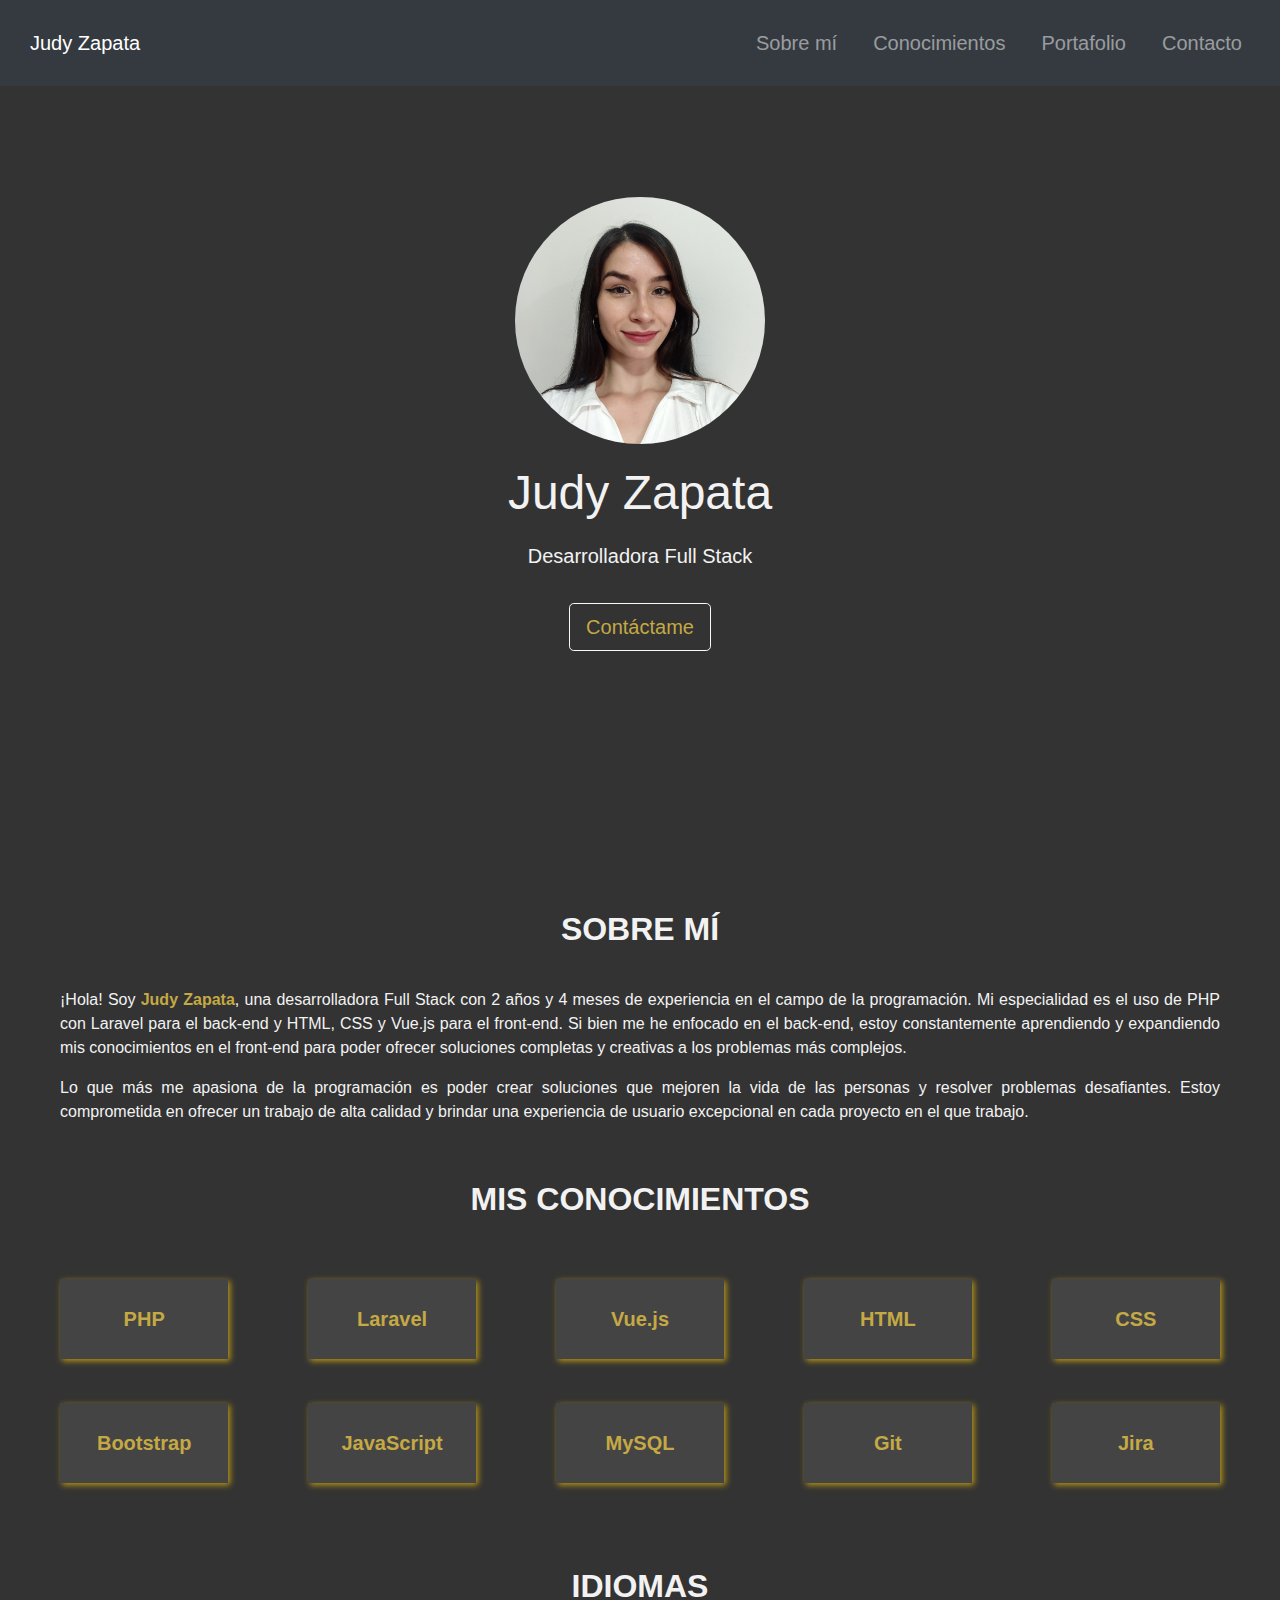
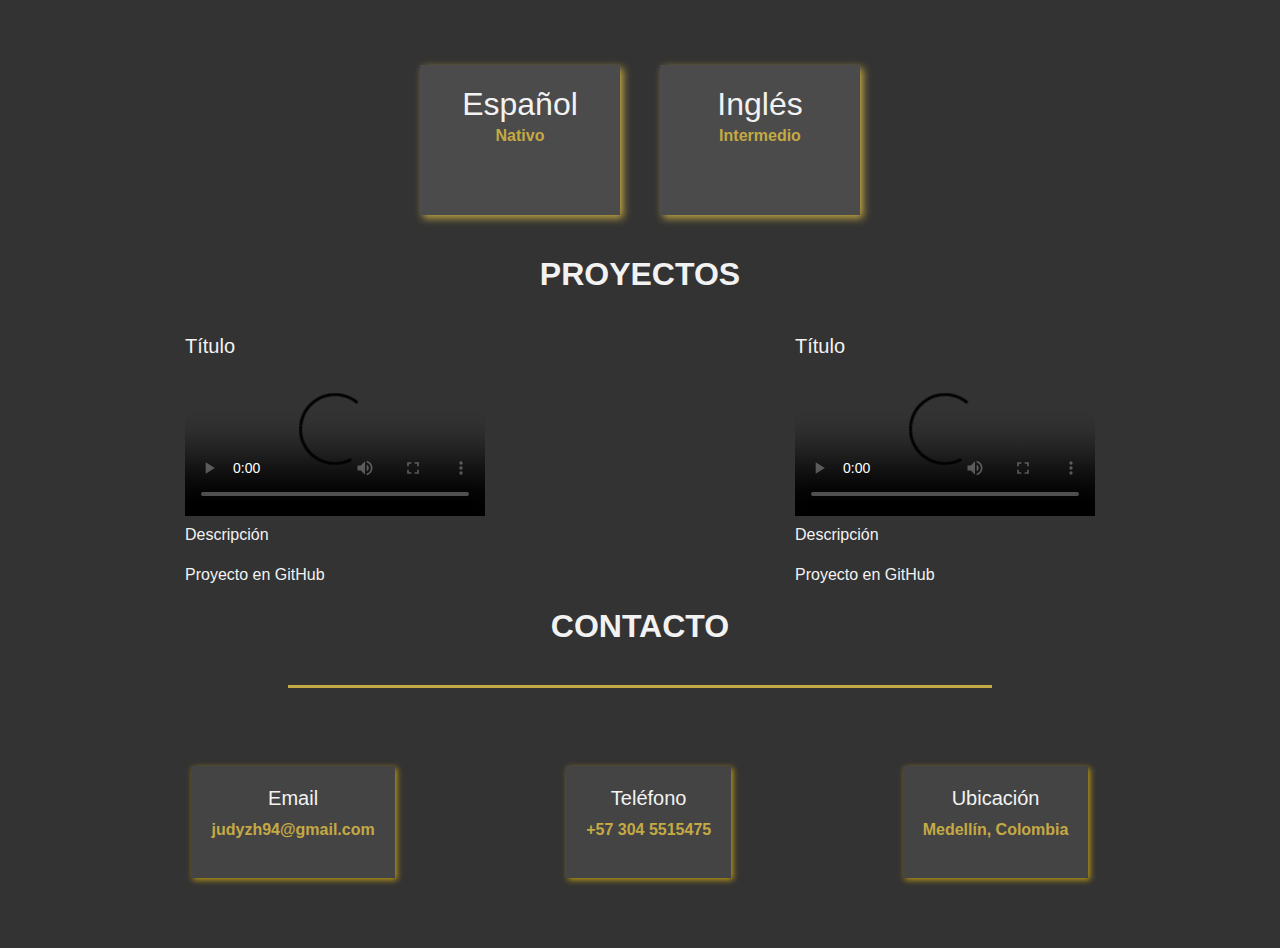
==== index.html @ e0e9c078 "refactor: Renamed file" ====
<!DOCTYPE html>
<html lang="es">
<head>
  <meta charset="UTF-8">
  <meta name="viewport" content="width=device-width, initial-scale=1.0">
  <title>Judy Zapata - Fullstack Developer</title>
    <link rel="stylesheet" href="https://cdnjs.cloudflare.com/ajax/libs/font-awesome/6.2.0/css/all.min.css"
          integrity="sha512-xh6O/CkQoPOWDdYTDqeRdPCVd1SpvCA9XXcUnZS2FmJNp1coAFzvtCN9BmamE+4aHK8yyUHUSCcJHgXloTyT2A=="
          crossorigin="anonymous"
          referrerpolicy="no-referrer" />
    <link rel="stylesheet" href="https://stackpath.bootstrapcdn.com/bootstrap/4.5.0/css/bootstrap.min.css">
    <link rel="stylesheet" href="styles.css">
</head>
<body>
    <!-- Navigation bar -->
    <nav class="navbar navbar-expand-lg navbar-dark bg-dark">
      <a class="navbar-brand" href="#">Judy Zapata</a>
      <button class="navbar-toggler" type="button" data-toggle="collapse" data-target="#navbarNav"
              aria-controls="navbarNav"
              aria-expanded="false"
              aria-label="Toggle navigation"
      >
        <span class="navbar-toggler-icon"></span>
      </button>
      <div class="collapse navbar-collapse" id="navbarNav">
        <ul class="navbar-nav ml-auto">
          <li class="nav-item">
            <a class="nav-link" href="#about">Sobre mí</a>
          </li>
          <li class="nav-item">
            <a class="nav-link" href="#skills">Conocimientos</a>
          </li>
          <li class="nav-item">
            <a class="nav-link" href="#projects">Portafolio</a>
          </li>
          <li class="nav-item">
            <a class="nav-link" href="#contact">Contacto</a>
          </li>
        </ul>
      </div>
    </nav>
    
    <!-- Home Section -->
    <section id="start" class="max-space">
        <br><br>
      <div class="container text-center">
        <img src="images/photo.jpg" alt="Judy Zapata" class="rounded-circle mt-5 space" width="250">
        <h1 class="space">Judy Zapata</h1>
        <p class="lead">Desarrolladora Full Stack</p>
        <a href="#contact" class="btn btn-lg btn-outline-light mt-3 button-color">Contáctame</a>
            <div class="mt-4 space">
              <a href="https://www.linkedin.com/in/judyzapata/" target="_blank">
                  <i class="fab fa-linkedin fa-2x mr-4"></i>
              </a>
              <a href="https://github.com/judyz94" target="_blank">
                  <i class="fab fa-github fa-2x mr-4"></i>
              </a>
              <a href="mailto:judyzh94@gmail.com" target="_blank">
                  <i class="far fa-envelope fa-2x mr-4"></i>
              </a>
              <a href="https://wa.me/573045515475" target="_blank">
                  <i class="fab fa-whatsapp fa-2x"></i>
              </a>
            </div>
       </div>
     </section>

    <main>
      <!-- About Section -->
      <section id="about">
        <div class="container">
          <h2 class="titles">SOBRE MÍ</h2>
          <p class="justify-text">
              ¡Hola! Soy <span class="text-highlight">Judy Zapata</span>, una desarrolladora Full Stack con 2 años y
              4 meses de experiencia en el campo de la programación. Mi especialidad es el uso de PHP con Laravel para
              el back-end y HTML, CSS y Vue.js para el front-end. Si bien me he enfocado en el back-end, estoy
              constantemente aprendiendo y expandiendo mis conocimientos en el front-end para poder ofrecer soluciones
              completas y creativas a los problemas más complejos.
          </p>
          <p class="justify-text">
              Lo que más me apasiona de la programación es poder crear soluciones que mejoren la vida de las personas y
              resolver problemas desafiantes. Estoy comprometida en ofrecer un trabajo de alta calidad y brindar una
              experiencia de usuario excepcional en cada proyecto en el que trabajo.
          </p>
        </div>
      </section>

      <!-- Skills Section -->
      <section id="skills">
        <h2 class="titles">MIS CONOCIMIENTOS</h2>
          <div class="container">
              <div class="row">
                  <div class="col-md-2 col-sm-4 col-6 mb-4">
                      <div class="box">
                          <i class="fab fa-php fa-3x"></i>
                          <h5 class="mt-2 subtitle">PHP</h5>
                      </div>
                  </div>
                  <div class="col-md-2 col-sm-4 col-6 mb-4">
                      <div class="box">
                          <i class="fab fa-laravel fa-3x"></i>
                          <h5 class="mt-2 subtitle">Laravel</h5>
                      </div>
                  </div>
                  <div class="col-md-2 col-sm-4 col-6 mb-4">
                      <div class="box">
                          <i class="fab fa-vuejs fa-3x"></i>
                          <h5 class="mt-2 subtitle">Vue.js</h5>
                      </div>
                  </div>
                  <div class="col-md-2 col-sm-4 col-6 mb-4">
                      <div class="box">
                          <i class="fab fa-html5 fa-3x"></i>
                          <h5 class="mt-2 subtitle">HTML</h5>
                      </div>
                  </div>
                  <div class="col-md-2 col-sm-4 col-6 mb-4">
                      <div class="box">
                          <i class="fab fa-css3-alt fa-3x"></i>
                          <h5 class="mt-2 subtitle">CSS</h5>
                      </div>
                  </div>
              </div>
              <div class="row">
                  <div class="col-md-2 col-sm-4 col-6 mb-4">
                      <div class="box">
                          <i class="fab fa-bootstrap fa-3x"></i>
                          <h5 class="mt-2 subtitle">Bootstrap</h5>
                      </div>
                  </div>
                  <div class="col-md-2 col-sm-4 col-6 mb-4">
                      <div class="box">
                          <i class="fab fa-js fa-3x"></i>
                          <h5 class="mt-2 subtitle">JavaScript</h5>
                      </div>
                  </div>
                  <div class="col-md-2 col-sm-4 col-6 mb-4">
                      <div class="box">
                          <i class="fas fa-database fa-3x"></i>
                          <h5 class="mt-2 subtitle">MySQL</h5>
                      </div>
                  </div>
                  <div class="col-md-2 col-sm-4 col-6 mb-4">
                      <div class="box">
                          <i class="fab fa-git fa-3x"></i>
                          <h5 class="mt-2 subtitle">Git</h5>
                      </div>
                  </div>
                  <div class="col-md-2 col-sm-4 col-6 mb-4">
                      <div class="box">
                          <i class="fab fa-jira fa-3x"></i>
                          <h5 class="mt-2 subtitle">Jira</h5>
                      </div>
                  </div>
              </div>
          </div>
      </section>

      <!-- Languages Section -->
      <section id="languages">
        <h2 class="titles">IDIOMAS</h2>
          <div class="languages-container">
              <div class="language-box">
                  <i class="fas fa-language"></i>
                  <h2>Español</h2>
                  <p class="subtitle">Nativo</p>
              </div>
              <div class="language-box">
                  <i class="fas fa-language"></i>
                  <h2>Inglés</h2>
                  <p class="subtitle">Intermedio</p>
              </div>
          </div>
      </section>
    </div>

      <!-- Projects Section --> 
      <section id="projects">
        <h2 class="titles">PROYECTOS</h2>
          <div class="projects">
              <div class="project">
                  <h5>Título</h5>
                  <video src="/videos/project-one.mp4" controls></video>
                  <div class="project-description">
                      <p>Descripción</p>
                      <a href="https://github.com"><i class="fa-brands fa-github"></i> Proyecto en GitHub</a>
                  </div>
              </div>
              <div class="project">
                  <h5>Título</h5>
                  <video src="/videos/project-two.mp4" controls></video>
                  <div class="project-description">
                      <p>Descripción</p>
                      <a href="https://github.com"><i class="fa-brands fa-github"></i> Proyecto en GitHub</a>
                  </div>
              </div>
          </div>
      </section>

        <!-- Contact Section -->
      <section id="contact">
        <h2 class="titles">CONTACTO</h2>
          <div class="separator">
              <div class="line"></div>
          </div>

          <div class="contact-buttons">
              <a href="https://www.linkedin.com/in/judyzapata/" target="_blank" title="LinkedIn">
                  <i class="fab fa-linkedin fa-2x mr-4"></i>
              </a>
              <a href="https://github.com/judyz94" target="_blank" title="GitHub">
                  <i class="fab fa-github fa-2x mr-4"></i>
              </a>
              <a href="mailto:judyzh94@gmail.com" target="_blank" title="Email">
                  <i class="far fa-envelope fa-2x mr-4"></i>
              </a>
              <a href="https://wa.me/573045515475" target="_blank" title="WhatsApp">
                  <i class="fab fa-whatsapp fa-2x"></i>
              </a>
          </div>

          <br>

          <div class="contact-container">
              <div class="box">
                  <i class="fa fa-envelope"></i>
                  <h5>Email</h5>
                  <p class="subtitle">judyzh94@gmail.com</p>
              </div>
              <div class="box">
                  <i class="fa fa-phone"></i>
                  <h5>Teléfono</h5>
                  <p class="subtitle">+57 304 5515475</p>
              </div>
              <div class="box">
                  <i class="fa fa-map-marker-alt"></i>
                  <h5>Ubicación</h5>
                  <p class="subtitle">Medellín, Colombia</p>
              </div>
          </div>
      </section>
    </main>
</body>
</html>
---- styles.css ----
/* Definición de colores */
:root {
    --dark-gray: #333333;
    --light-gray: #f2f2f2;
    --brown: #C4A944;
}

/* Estilos globales */
body {
    background-color: var(--dark-gray);
    color: var(--light-gray);
    font-family: 'Roboto', sans-serif;
    margin: 0;
}

h1, h2, h3, h4, h5, h6 {
    color: var(--light-gray);
    margin-top: 0;
}

a {
    color: var(--light-gray);
    text-decoration: none;
}

a:hover {
    color: var(--brown);
}

.container {
    max-width: 1200px;
    margin: 0 auto;
    padding: 20px;
}

.text-highlight {
    color: #C4A944;
    font-weight: bold;
}

.space {
    margin-bottom: 20px;
}

.max-space {
     margin-bottom: 40px;
}

.button-color {
    background-color: var(--dark-gray);
    color: #C4A944;
}

.titles {
    font-size: 32px;
    font-weight: bold;
    text-align: center;
    padding: 20px 0;
    margin-bottom: 20px;
}

.lists {
    text-align: center;
    padding: 20px 0;
}

/* Styles for about */
#about {
    margin-top: 50px;
}

.justify-text {
    text-align: justify;
}

/* Styles for skills */
.container-skills {
    display: flex;
    justify-content: space-between;
}

.box {
    background-color: #444444;
    color: #fff;
    padding: 20px;
    text-align: center;
    box-shadow: 2px 2px 6px #BB9814;
    margin-bottom: 20px;
}

.box i {
    font-size: 40px;
    margin-bottom: 10px;
}

.row {
    display: flex;
    flex-wrap: wrap;
    justify-content: space-between;
}

.col-md-2 {
    flex-basis: 20%;
}

/* Styles for languages */
.languages-container {
    display: flex;
    flex-wrap: wrap;
    justify-content: center;
    margin: 0 20px;
}

.language-box {
    width: 200px;
    height: 150px;
    background-color: #4b4b4b;
    margin: 20px;
    padding: 20px;
    text-align: center;
    box-shadow: 3px 3px 8px #C4A944;
    color: #fff;
}

.language-box i {
    font-size: 50px;
    margin-bottom: 10px;
}

.language-box h2 {
    margin: 0;
}

.language-box p {
    font-weight: bold;
}

.subtitle {
    color: #C4A944;
    font-weight: bold;
}

.card {
    background-color: var(--dark-gray);
    border-radius: 10px;
    box-shadow: 0px 2px 10px rgba(0, 0, 0, 0.5);
    margin: 0px 50px 50px 50px;
    color: #ffffff;
}

/* Styles for projects */
.projects {
    display: flex;
    justify-content: space-around;
    margin: 0px 30px;
}

/* Styles for separator */
.separator {
    display: flex;
    justify-content: center;
    align-items: center;
    margin-bottom: 30px;
}


/* Styles for contact information */
.contact-container {
    display: flex;
    justify-content: space-evenly;
    margin: 0px 20px 50px 20px;
}

.contact-buttons {
    display: flex;
    justify-content: center;
}

.line {
    width: 55%;
    height: 3px;
    background-color: #C4A944;
}

/* Estilos de la barra de navegación */
.navbar {
    display: flex;
    justify-content: space-between;
    align-items: center;
    padding: 20px;
    background-color: var(--dark-gray);
    position: fixed;
    width: 100%;
    z-index: 1;
}

.navbar a {
    font-size: 20px;
    margin: 0 10px;
}

.navbar a:hover {
    color: var(--brown);
}

/* Estilos de la sección Start */
#start {
    height: calc(100vh - 80px);
    display: flex;
    flex-direction: column;
    justify-content: center;
    align-items: center;
}

#start h1 {
    font-size: 48px;
    margin-bottom: 20px;
    text-align: center;
}

#start h2 {
    font-size: 36px;
    margin-bottom: 20px;
    text-align: center;
}

#start button {
    background-color: var(--brown);
    color: var(--light-gray);
    padding: 10px 20px;
    font-size: 18px;
    border: none;
    border-radius: 5px;
    cursor: pointer;
    margin-top: 20px;
}

#start button:hover {
    background-color: var(--light-gray);
    color: var(--dark-gray);
}
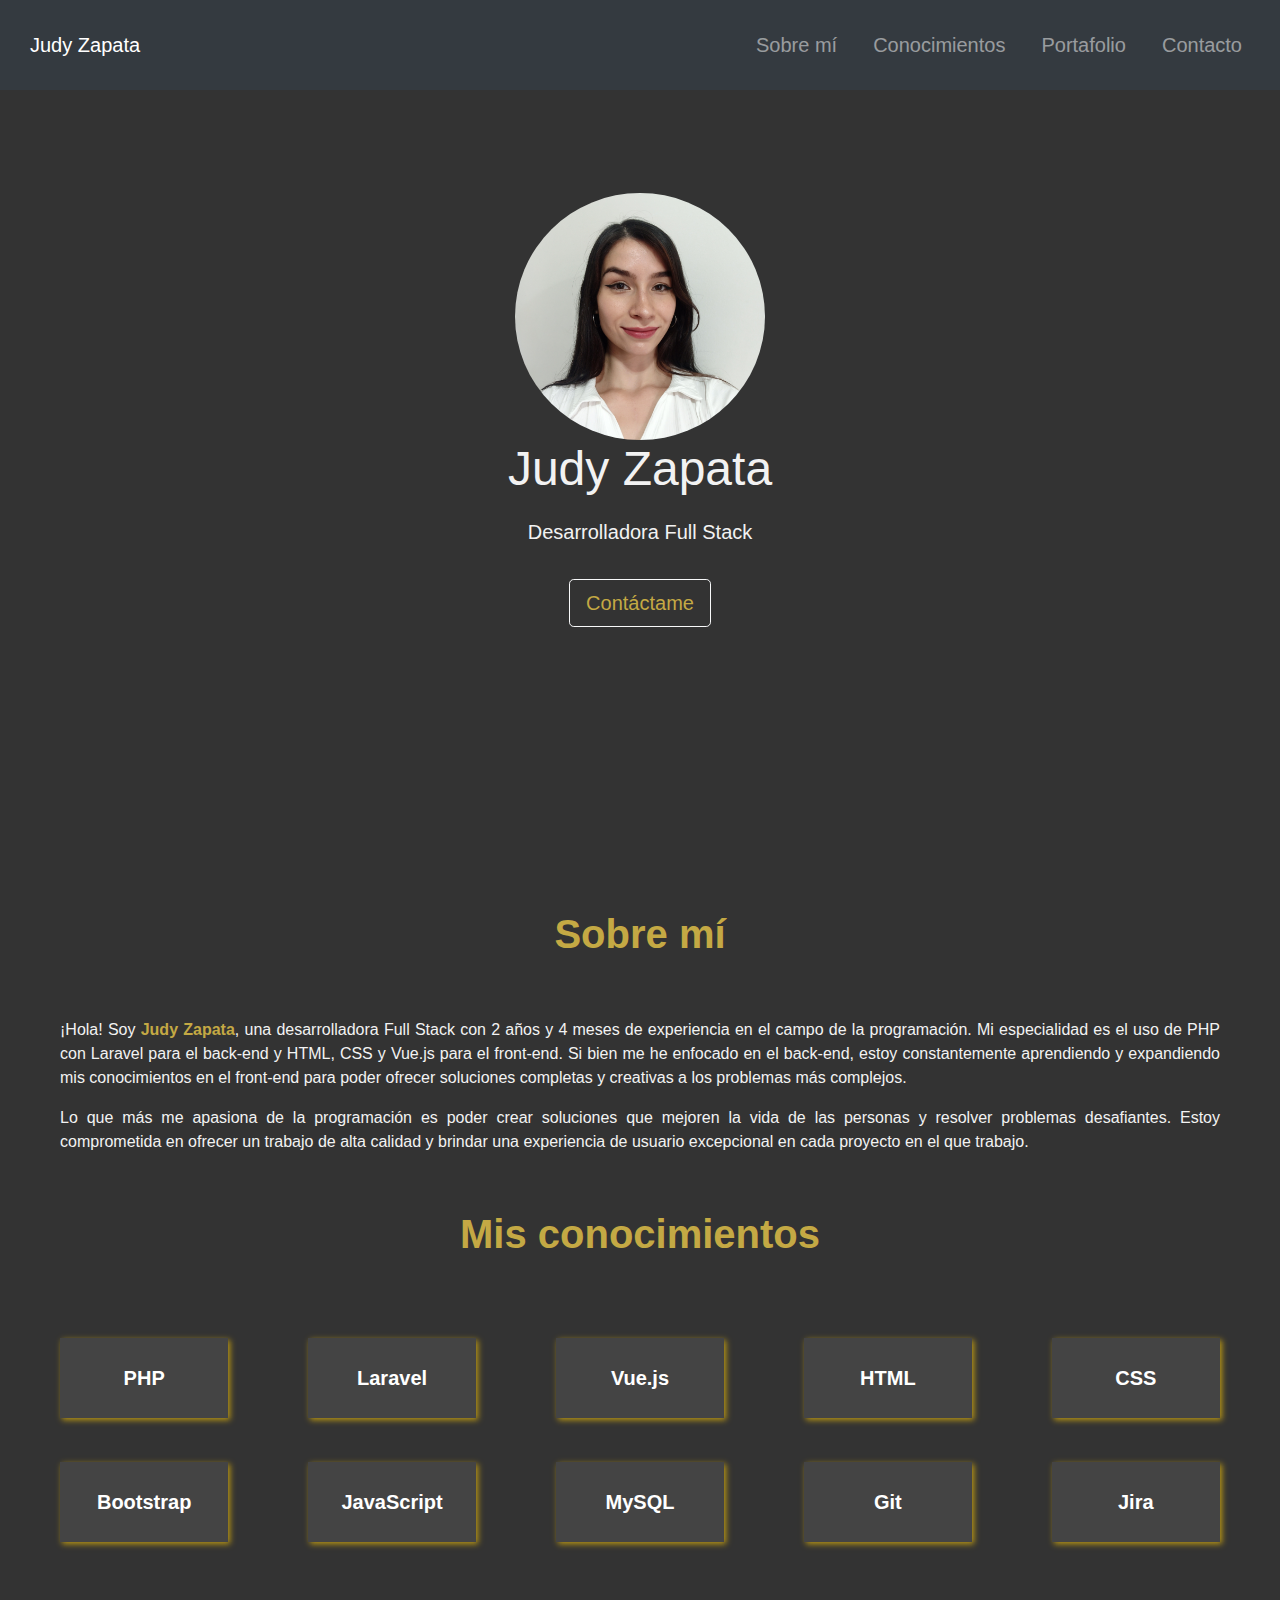
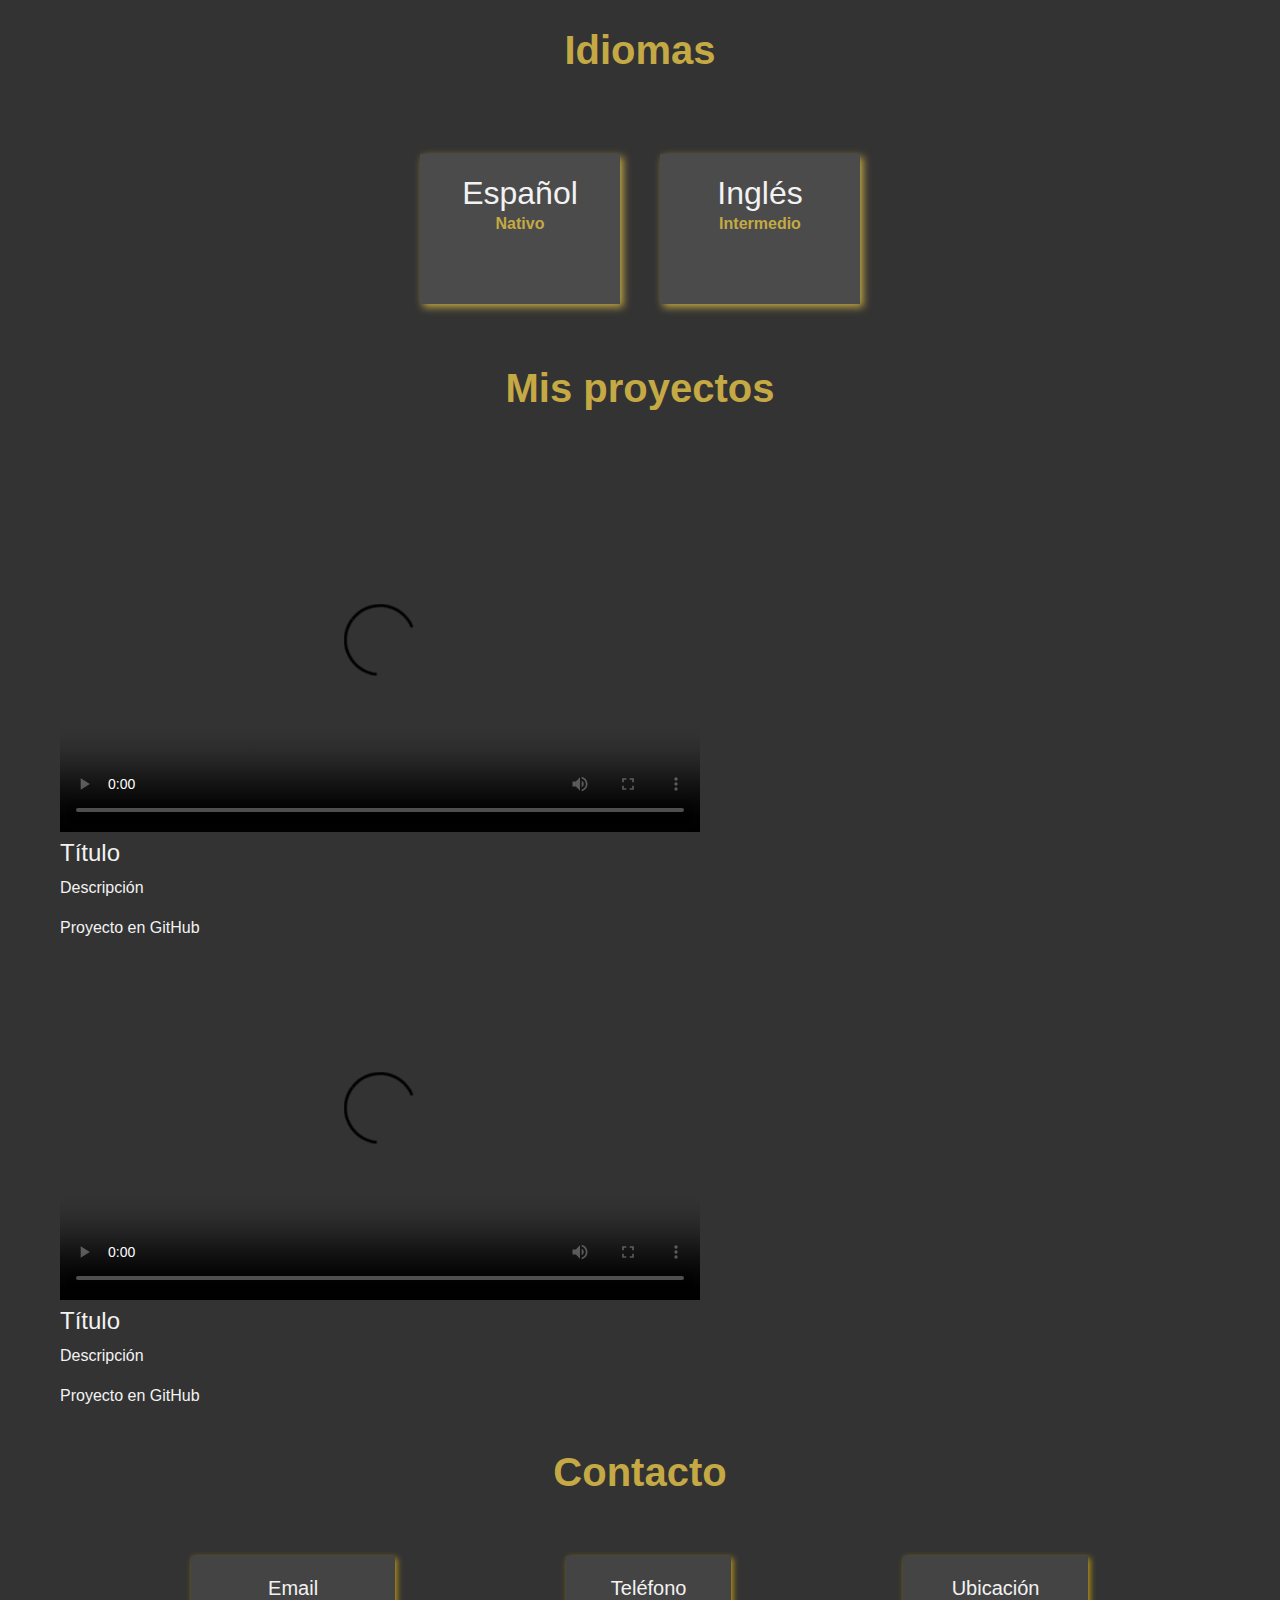
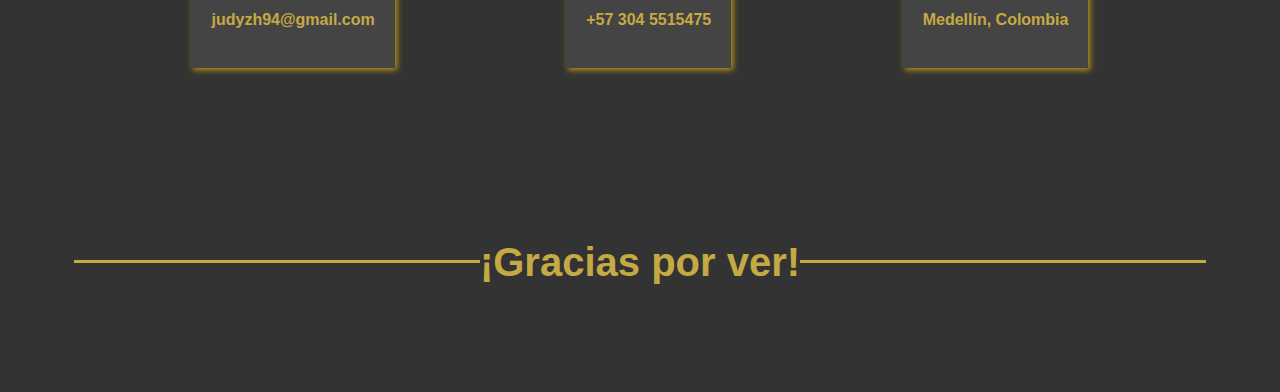
==== commit 23bd59a7: "style: Improvements in styles and presentation" ====
--- a/index.html
+++ b/index.html
@@ -18,8 +18,7 @@
       <button class="navbar-toggler" type="button" data-toggle="collapse" data-target="#navbarNav"
               aria-controls="navbarNav"
               aria-expanded="false"
-              aria-label="Toggle navigation"
-      >
+              aria-label="Toggle navigation">
         <span class="navbar-toggler-icon"></span>
       </button>
       <div class="collapse navbar-collapse" id="navbarNav">
@@ -41,14 +40,13 @@
     </nav>
     
     <!-- Home Section -->
-    <section id="start" class="max-space">
-        <br><br>
+    <section id="start">
       <div class="container text-center">
-        <img src="images/photo.jpg" alt="Judy Zapata" class="rounded-circle mt-5 space" width="250">
-        <h1 class="space">Judy Zapata</h1>
+        <img src="images/photo.jpg" alt="Judy Zapata" class="rounded-circle mt-5" width="250">
+        <h1>Judy Zapata</h1>
         <p class="lead">Desarrolladora Full Stack</p>
         <a href="#contact" class="btn btn-lg btn-outline-light mt-3 button-color">Contáctame</a>
-            <div class="mt-4 space">
+            <div class="mt-4">
               <a href="https://www.linkedin.com/in/judyzapata/" target="_blank">
                   <i class="fab fa-linkedin fa-2x mr-4"></i>
               </a>
@@ -62,14 +60,13 @@
                   <i class="fab fa-whatsapp fa-2x"></i>
               </a>
             </div>
-       </div>
-     </section>
-
-    <main>
-      <!-- About Section -->
-      <section id="about">
+      </div>
+    </section>
+
+    <!-- About Section -->
+    <section id="about">
         <div class="container">
-          <h2 class="titles">SOBRE MÍ</h2>
+          <h2 class="titles">Sobre mí</h2>
           <p class="justify-text">
               ¡Hola! Soy <span class="text-highlight">Judy Zapata</span>, una desarrolladora Full Stack con 2 años y
               4 meses de experiencia en el campo de la programación. Mi especialidad es el uso de PHP con Laravel para
@@ -83,41 +80,41 @@
               experiencia de usuario excepcional en cada proyecto en el que trabajo.
           </p>
         </div>
-      </section>
-
-      <!-- Skills Section -->
-      <section id="skills">
-        <h2 class="titles">MIS CONOCIMIENTOS</h2>
+    </section>
+
+    <!-- Skills Section -->
+    <section id="skills">
+        <h2 class="titles">Mis conocimientos</h2>
           <div class="container">
               <div class="row">
                   <div class="col-md-2 col-sm-4 col-6 mb-4">
                       <div class="box">
                           <i class="fab fa-php fa-3x"></i>
-                          <h5 class="mt-2 subtitle">PHP</h5>
+                          <h5 class="mt-2 subtitle-skills">PHP</h5>
                       </div>
                   </div>
                   <div class="col-md-2 col-sm-4 col-6 mb-4">
                       <div class="box">
                           <i class="fab fa-laravel fa-3x"></i>
-                          <h5 class="mt-2 subtitle">Laravel</h5>
+                          <h5 class="mt-2 subtitle-skills">Laravel</h5>
                       </div>
                   </div>
                   <div class="col-md-2 col-sm-4 col-6 mb-4">
                       <div class="box">
                           <i class="fab fa-vuejs fa-3x"></i>
-                          <h5 class="mt-2 subtitle">Vue.js</h5>
+                          <h5 class="mt-2 subtitle-skills">Vue.js</h5>
                       </div>
                   </div>
                   <div class="col-md-2 col-sm-4 col-6 mb-4">
                       <div class="box">
                           <i class="fab fa-html5 fa-3x"></i>
-                          <h5 class="mt-2 subtitle">HTML</h5>
+                          <h5 class="mt-2 subtitle-skills">HTML</h5>
                       </div>
                   </div>
                   <div class="col-md-2 col-sm-4 col-6 mb-4">
                       <div class="box">
                           <i class="fab fa-css3-alt fa-3x"></i>
-                          <h5 class="mt-2 subtitle">CSS</h5>
+                          <h5 class="mt-2 subtitle-skills">CSS</h5>
                       </div>
                   </div>
               </div>
@@ -125,40 +122,40 @@
                   <div class="col-md-2 col-sm-4 col-6 mb-4">
                       <div class="box">
                           <i class="fab fa-bootstrap fa-3x"></i>
-                          <h5 class="mt-2 subtitle">Bootstrap</h5>
+                          <h5 class="mt-2 subtitle-skills">Bootstrap</h5>
                       </div>
                   </div>
                   <div class="col-md-2 col-sm-4 col-6 mb-4">
                       <div class="box">
                           <i class="fab fa-js fa-3x"></i>
-                          <h5 class="mt-2 subtitle">JavaScript</h5>
+                          <h5 class="mt-2 subtitle-skills">JavaScript</h5>
                       </div>
                   </div>
                   <div class="col-md-2 col-sm-4 col-6 mb-4">
                       <div class="box">
                           <i class="fas fa-database fa-3x"></i>
-                          <h5 class="mt-2 subtitle">MySQL</h5>
+                          <h5 class="mt-2 subtitle-skills">MySQL</h5>
                       </div>
                   </div>
                   <div class="col-md-2 col-sm-4 col-6 mb-4">
                       <div class="box">
                           <i class="fab fa-git fa-3x"></i>
-                          <h5 class="mt-2 subtitle">Git</h5>
+                          <h5 class="mt-2 subtitle-skills">Git</h5>
                       </div>
                   </div>
                   <div class="col-md-2 col-sm-4 col-6 mb-4">
                       <div class="box">
                           <i class="fab fa-jira fa-3x"></i>
-                          <h5 class="mt-2 subtitle">Jira</h5>
+                          <h5 class="mt-2 subtitle-skills">Jira</h5>
                       </div>
                   </div>
               </div>
           </div>
-      </section>
-
-      <!-- Languages Section -->
-      <section id="languages">
-        <h2 class="titles">IDIOMAS</h2>
+    </section>
+
+    <!-- Languages Section -->
+    <section id="languages">
+        <h2 class="titles">Idiomas</h2>
           <div class="languages-container">
               <div class="language-box">
                   <i class="fas fa-language"></i>
@@ -171,56 +168,34 @@
                   <p class="subtitle">Intermedio</p>
               </div>
           </div>
-      </section>
-    </div>
-
-      <!-- Projects Section --> 
-      <section id="projects">
-        <h2 class="titles">PROYECTOS</h2>
-          <div class="projects">
+    </section>
+
+    <!-- Projects Section -->
+    <section id="projects">
+        <div class="container">
+            <h2 class="titles">Mis proyectos</h2>
               <div class="project">
-                  <h5>Título</h5>
-                  <video src="/videos/project-one.mp4" controls></video>
+                  <video src="/videos/project-one.mp4" width="640" height="360" controls></video>
+                  <h4>Título</h4>
                   <div class="project-description">
                       <p>Descripción</p>
                       <a href="https://github.com"><i class="fa-brands fa-github"></i> Proyecto en GitHub</a>
                   </div>
               </div>
               <div class="project">
-                  <h5>Título</h5>
-                  <video src="/videos/project-two.mp4" controls></video>
+                  <video src="/videos/project-two.mp4" width="640" height="360" controls></video>
+                  <h4>Título</h4>
                   <div class="project-description">
                       <p>Descripción</p>
                       <a href="https://github.com"><i class="fa-brands fa-github"></i> Proyecto en GitHub</a>
                   </div>
               </div>
-          </div>
-      </section>
-
-        <!-- Contact Section -->
-      <section id="contact">
-        <h2 class="titles">CONTACTO</h2>
-          <div class="separator">
-              <div class="line"></div>
-          </div>
-
-          <div class="contact-buttons">
-              <a href="https://www.linkedin.com/in/judyzapata/" target="_blank" title="LinkedIn">
-                  <i class="fab fa-linkedin fa-2x mr-4"></i>
-              </a>
-              <a href="https://github.com/judyz94" target="_blank" title="GitHub">
-                  <i class="fab fa-github fa-2x mr-4"></i>
-              </a>
-              <a href="mailto:judyzh94@gmail.com" target="_blank" title="Email">
-                  <i class="far fa-envelope fa-2x mr-4"></i>
-              </a>
-              <a href="https://wa.me/573045515475" target="_blank" title="WhatsApp">
-                  <i class="fab fa-whatsapp fa-2x"></i>
-              </a>
-          </div>
-
-          <br>
-
+        </div>
+    </section>
+
+    <!-- Contact Section -->
+    <section id="contact">
+        <h2 class="titles">Contacto</h2>
           <div class="contact-container">
               <div class="box">
                   <i class="fa fa-envelope"></i>
@@ -238,7 +213,32 @@
                   <p class="subtitle">Medellín, Colombia</p>
               </div>
           </div>
-      </section>
-    </main>
+    </section>
+
+    <div class="contact-buttons">
+        <a href="https://www.linkedin.com/in/judyzapata/" target="_blank" title="LinkedIn">
+            <i class="fab fa-linkedin fa-2x mr-4"></i>
+        </a>
+        <a href="https://github.com/judyz94" target="_blank" title="GitHub">
+            <i class="fab fa-github fa-2x mr-4"></i>
+        </a>
+        <a href="mailto:judyzh94@gmail.com" target="_blank" title="Email">
+            <i class="far fa-envelope fa-2x mr-4"></i>
+        </a>
+        <a href="https://wa.me/573045515475" target="_blank" title="WhatsApp">
+            <i class="fab fa-whatsapp fa-2x"></i>
+        </a>
+    </div>
+
+    <!-- End Section -->
+    <section id="end">
+        <div class="container space">
+            <div class="separator">
+                <div class="line"></div>
+                <div class="subtitle" style="font-size: 40px">¡Gracias por ver!</div>
+                <div class="line"></div>
+            </div>
+        </div>
+    </section>
 </body>
 </html>
--- a/styles.css
+++ b/styles.css
@@ -1,11 +1,11 @@
-/* Definición de colores */
+/* Colours */
 :root {
     --dark-gray: #333333;
     --light-gray: #f2f2f2;
     --brown: #C4A944;
 }
 
-/* Estilos globales */
+/* Global styles */
 body {
     background-color: var(--dark-gray);
     color: var(--light-gray);
@@ -34,7 +34,7 @@
 }
 
 .text-highlight {
-    color: #C4A944;
+    color: var(--brown);
     font-weight: bold;
 }
 
@@ -48,15 +48,21 @@
 
 .button-color {
     background-color: var(--dark-gray);
-    color: #C4A944;
+    color: var(--brown);
 }
 
 .titles {
-    font-size: 32px;
+    font-size: 40px;
     font-weight: bold;
     text-align: center;
     padding: 20px 0;
-    margin-bottom: 20px;
+    margin-bottom: 40px;
+    color: var(--brown);
+}
+
+.subtitle {
+    color: var(--brown);
+    font-weight: bold;
 }
 
 .lists {
@@ -64,125 +70,7 @@
     padding: 20px 0;
 }
 
-/* Styles for about */
-#about {
-    margin-top: 50px;
-}
-
-.justify-text {
-    text-align: justify;
-}
-
-/* Styles for skills */
-.container-skills {
-    display: flex;
-    justify-content: space-between;
-}
-
-.box {
-    background-color: #444444;
-    color: #fff;
-    padding: 20px;
-    text-align: center;
-    box-shadow: 2px 2px 6px #BB9814;
-    margin-bottom: 20px;
-}
-
-.box i {
-    font-size: 40px;
-    margin-bottom: 10px;
-}
-
-.row {
-    display: flex;
-    flex-wrap: wrap;
-    justify-content: space-between;
-}
-
-.col-md-2 {
-    flex-basis: 20%;
-}
-
-/* Styles for languages */
-.languages-container {
-    display: flex;
-    flex-wrap: wrap;
-    justify-content: center;
-    margin: 0 20px;
-}
-
-.language-box {
-    width: 200px;
-    height: 150px;
-    background-color: #4b4b4b;
-    margin: 20px;
-    padding: 20px;
-    text-align: center;
-    box-shadow: 3px 3px 8px #C4A944;
-    color: #fff;
-}
-
-.language-box i {
-    font-size: 50px;
-    margin-bottom: 10px;
-}
-
-.language-box h2 {
-    margin: 0;
-}
-
-.language-box p {
-    font-weight: bold;
-}
-
-.subtitle {
-    color: #C4A944;
-    font-weight: bold;
-}
-
-.card {
-    background-color: var(--dark-gray);
-    border-radius: 10px;
-    box-shadow: 0px 2px 10px rgba(0, 0, 0, 0.5);
-    margin: 0px 50px 50px 50px;
-    color: #ffffff;
-}
-
-/* Styles for projects */
-.projects {
-    display: flex;
-    justify-content: space-around;
-    margin: 0px 30px;
-}
-
-/* Styles for separator */
-.separator {
-    display: flex;
-    justify-content: center;
-    align-items: center;
-    margin-bottom: 30px;
-}
-
-
-/* Styles for contact information */
-.contact-container {
-    display: flex;
-    justify-content: space-evenly;
-    margin: 0px 20px 50px 20px;
-}
-
-.contact-buttons {
-    display: flex;
-    justify-content: center;
-}
-
-.line {
-    width: 55%;
-    height: 3px;
-    background-color: #C4A944;
-}
-
-/* Estilos de la barra de navegación */
+/* Nav bar styles */
 .navbar {
     display: flex;
     justify-content: space-between;
@@ -191,6 +79,7 @@
     background-color: var(--dark-gray);
     position: fixed;
     width: 100%;
+    height: 10%;
     z-index: 1;
 }
 
@@ -203,7 +92,7 @@
     color: var(--brown);
 }
 
-/* Estilos de la sección Start */
+/* Styles for start */
 #start {
     height: calc(100vh - 80px);
     display: flex;
@@ -240,5 +129,128 @@
     color: var(--dark-gray);
 }
 
-
-
+/* Styles for about */
+#about {
+    margin-top: 50px;
+}
+
+.justify-text {
+    text-align: justify;
+}
+
+/* Styles for skills */
+.container-skills {
+    display: flex;
+    justify-content: space-between;
+}
+
+.subtitle-skills {
+    color: white;
+    font-weight: bold;
+}
+
+.box {
+    background-color: #444444;
+    color: #fff;
+    padding: 20px;
+    text-align: center;
+    box-shadow: 2px 2px 6px #BB9814;
+    margin-bottom: 20px;
+}
+
+.box i {
+    font-size: 40px;
+    margin-bottom: 10px;
+}
+
+.row {
+    display: flex;
+    flex-wrap: wrap;
+    justify-content: space-between;
+}
+
+.col-md-2 {
+    flex-basis: 20%;
+}
+
+/* Styles for languages */
+.languages-container {
+    display: flex;
+    flex-wrap: wrap;
+    justify-content: center;
+    margin: 0 20px;
+}
+
+.language-box {
+    width: 200px;
+    height: 150px;
+    background-color: #4b4b4b;
+    margin: 20px;
+    padding: 20px;
+    text-align: center;
+    box-shadow: 3px 3px 8px var(--brown);
+    color: #fff;
+}
+
+.language-box i {
+    font-size: 50px;
+    margin-bottom: 10px;
+}
+
+.language-box h2 {
+    margin: 0;
+}
+
+.language-box p {
+    font-weight: bold;
+}
+
+.card {
+    background-color: var(--dark-gray);
+    border-radius: 10px;
+    box-shadow: 0px 2px 10px rgba(0, 0, 0, 0.5);
+    margin: 0px 50px 50px 50px;
+    color: #ffffff;
+}
+
+/* Styles for projects */
+.projects {
+    display: flex;
+    justify-content: space-around;
+    margin: 0px 30px;
+}
+
+/* Styles for contact information */
+.contact-container {
+    display: flex;
+    justify-content: space-evenly;
+    margin: 0px 20px 50px 20px;
+}
+
+.contact-buttons {
+    display: flex;
+    justify-content: center;
+}
+
+/* Styles for end */
+.separator {
+    display: flex;
+    justify-content: center;
+    align-items: center;
+    margin-bottom: 30px;
+}
+
+.line {
+    width: 35%;
+    height: 3px;
+    background-color: var(--brown);
+}
+
+.space {
+    margin-bottom: 50px;
+    margin-top: 50px;
+}
+
+
+
+
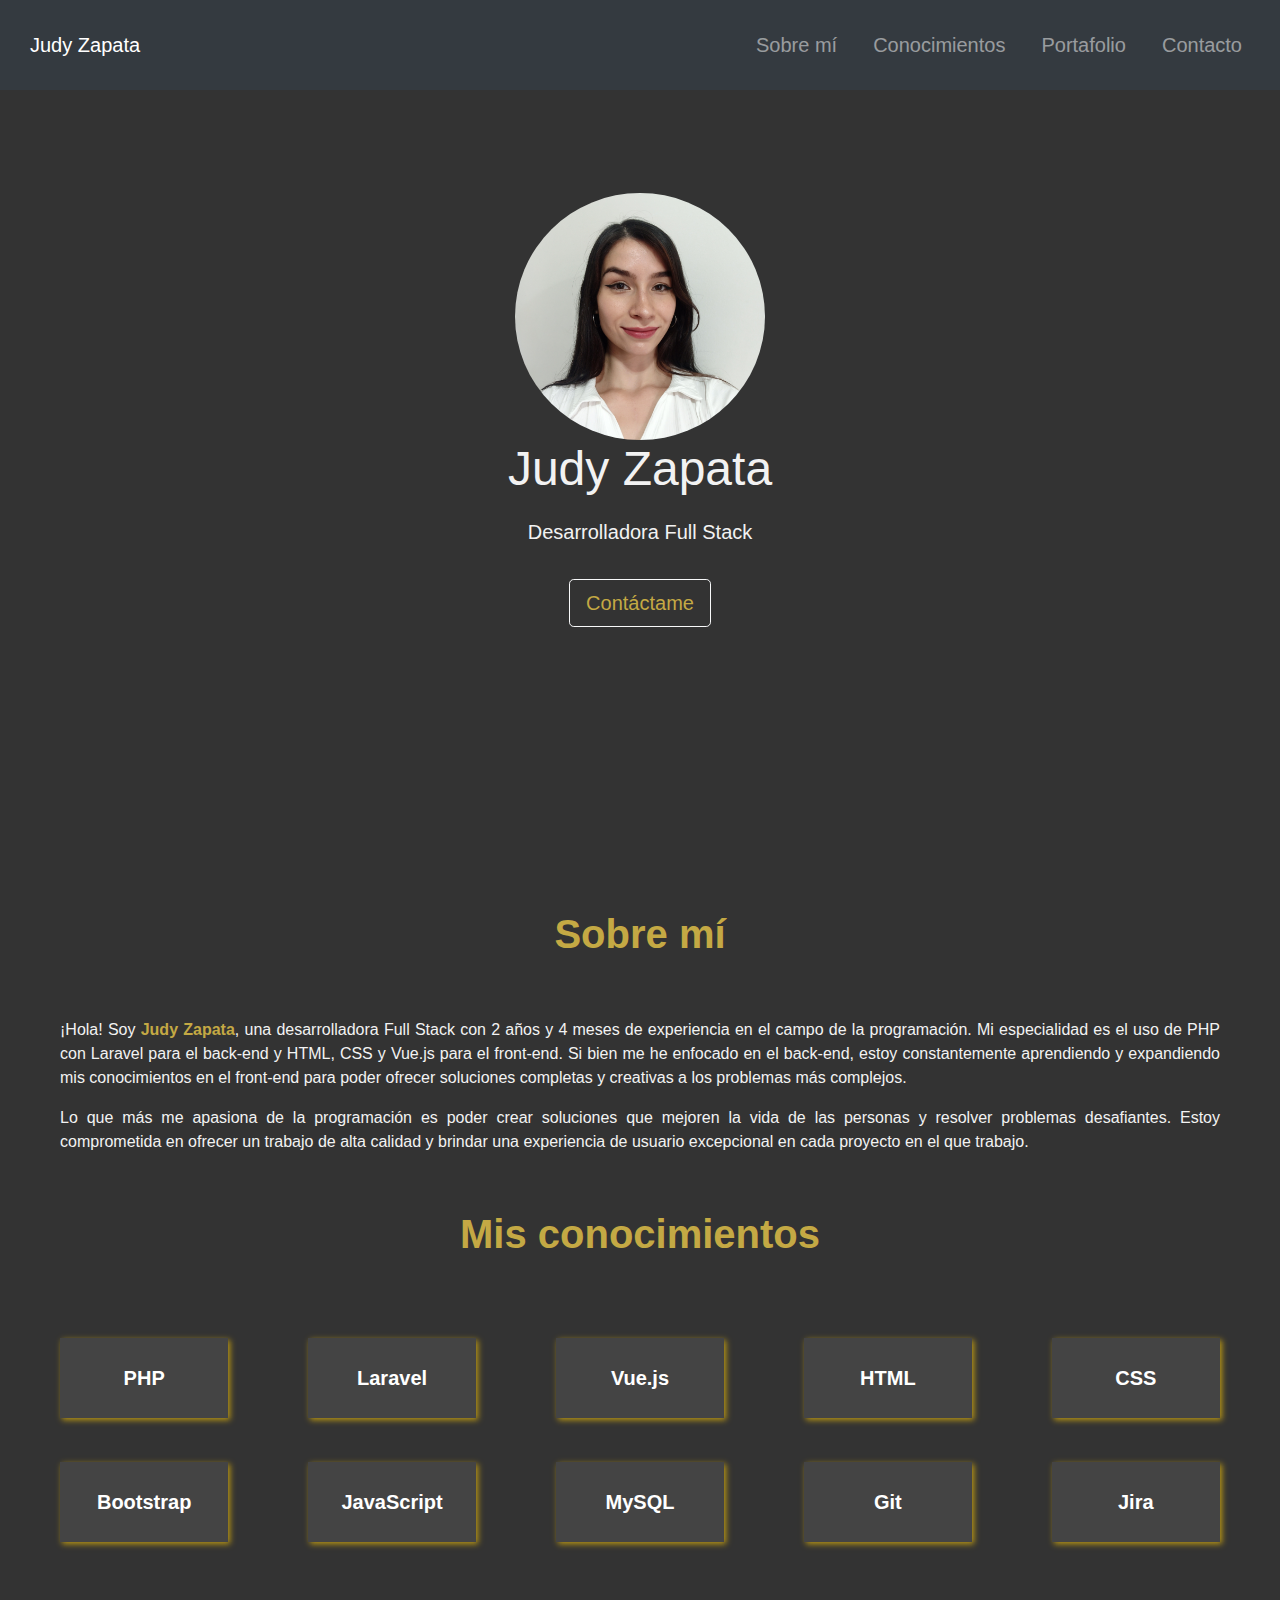
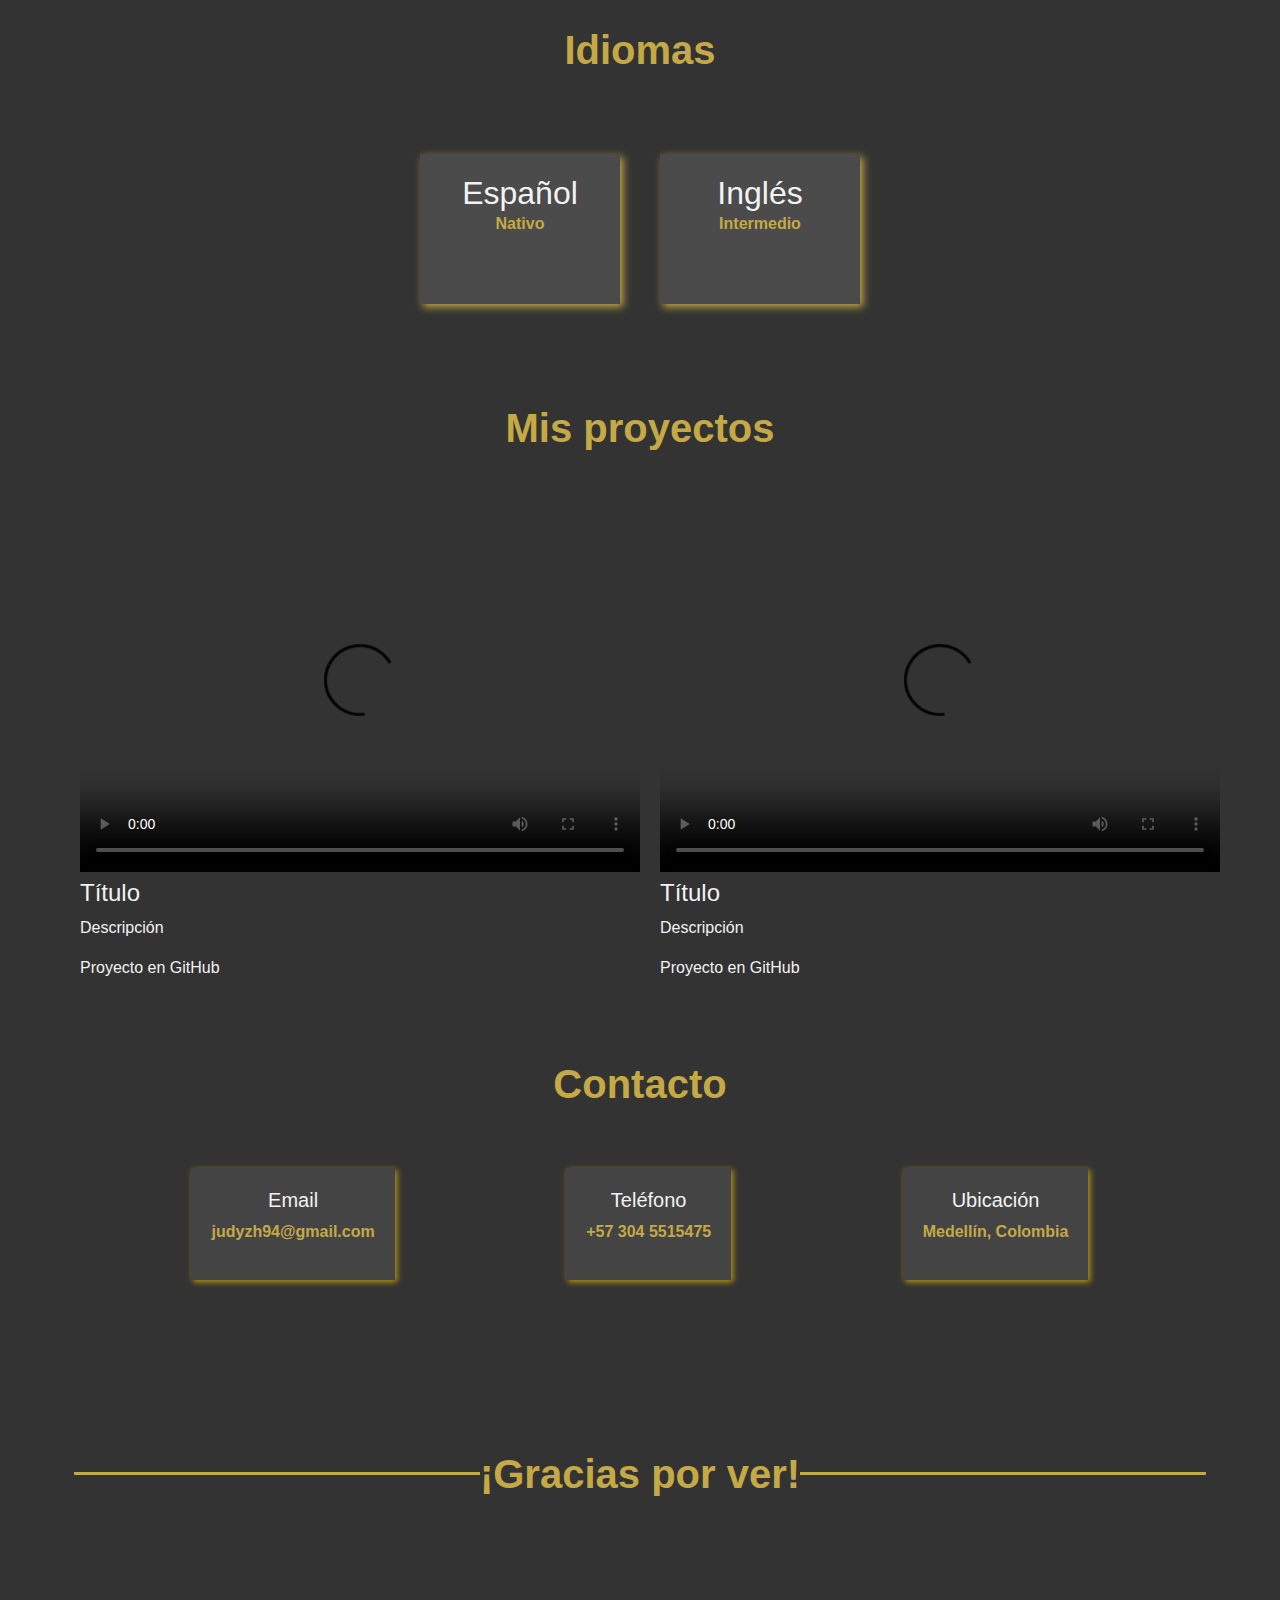
==== commit 3a8465b3: "style: Corrected styles for videos" ====
--- a/index.html
+++ b/index.html
@@ -172,30 +172,33 @@
 
     <!-- Projects Section -->
     <section id="projects">
-        <div class="container">
+        <div class="container" style="margin-top: 40px;">
             <h2 class="titles">Mis proyectos</h2>
-              <div class="project">
-                  <video src="/videos/project-one.mp4" width="640" height="360" controls></video>
+            <div style="display: flex;">
+                <div class="project">
+                  <video src="/videos/project-one.mp4" width="560" height="360" controls></video>
                   <h4>Título</h4>
-                  <div class="project-description">
-                      <p>Descripción</p>
-                      <a href="https://github.com"><i class="fa-brands fa-github"></i> Proyecto en GitHub</a>
-                  </div>
-              </div>
-              <div class="project">
-                  <video src="/videos/project-two.mp4" width="640" height="360" controls></video>
+                    <div class="project-description">
+                        <p>Descripción</p>
+                        <a href="https://github.com"><i class="fa-brands fa-github"></i> Proyecto en GitHub</a>
+                    </div>
+                </div>
+
+                <div class="project">
+                <video src="/videos/project-two.mp4" width="560" height="360" controls></video>
                   <h4>Título</h4>
-                  <div class="project-description">
-                      <p>Descripción</p>
-                      <a href="https://github.com"><i class="fa-brands fa-github"></i> Proyecto en GitHub</a>
-                  </div>
-              </div>
+                    <div class="project-description">
+                        <p>Descripción</p>
+                        <a href="https://github.com"><i class="fa-brands fa-github"></i> Proyecto en GitHub</a>
+                    </div>
+                </div>
+            </div>
         </div>
     </section>
 
     <!-- Contact Section -->
     <section id="contact">
-        <h2 class="titles">Contacto</h2>
+        <h2 class="titles" style="margin-top: 40px;">Contacto</h2>
           <div class="contact-container">
               <div class="box">
                   <i class="fa fa-envelope"></i>
--- a/styles.css
+++ b/styles.css
@@ -220,6 +220,10 @@
     margin: 0px 30px;
 }
 
+.project {
+    margin-left: 20px;
+}
+
 /* Styles for contact information */
 .contact-container {
     display: flex;
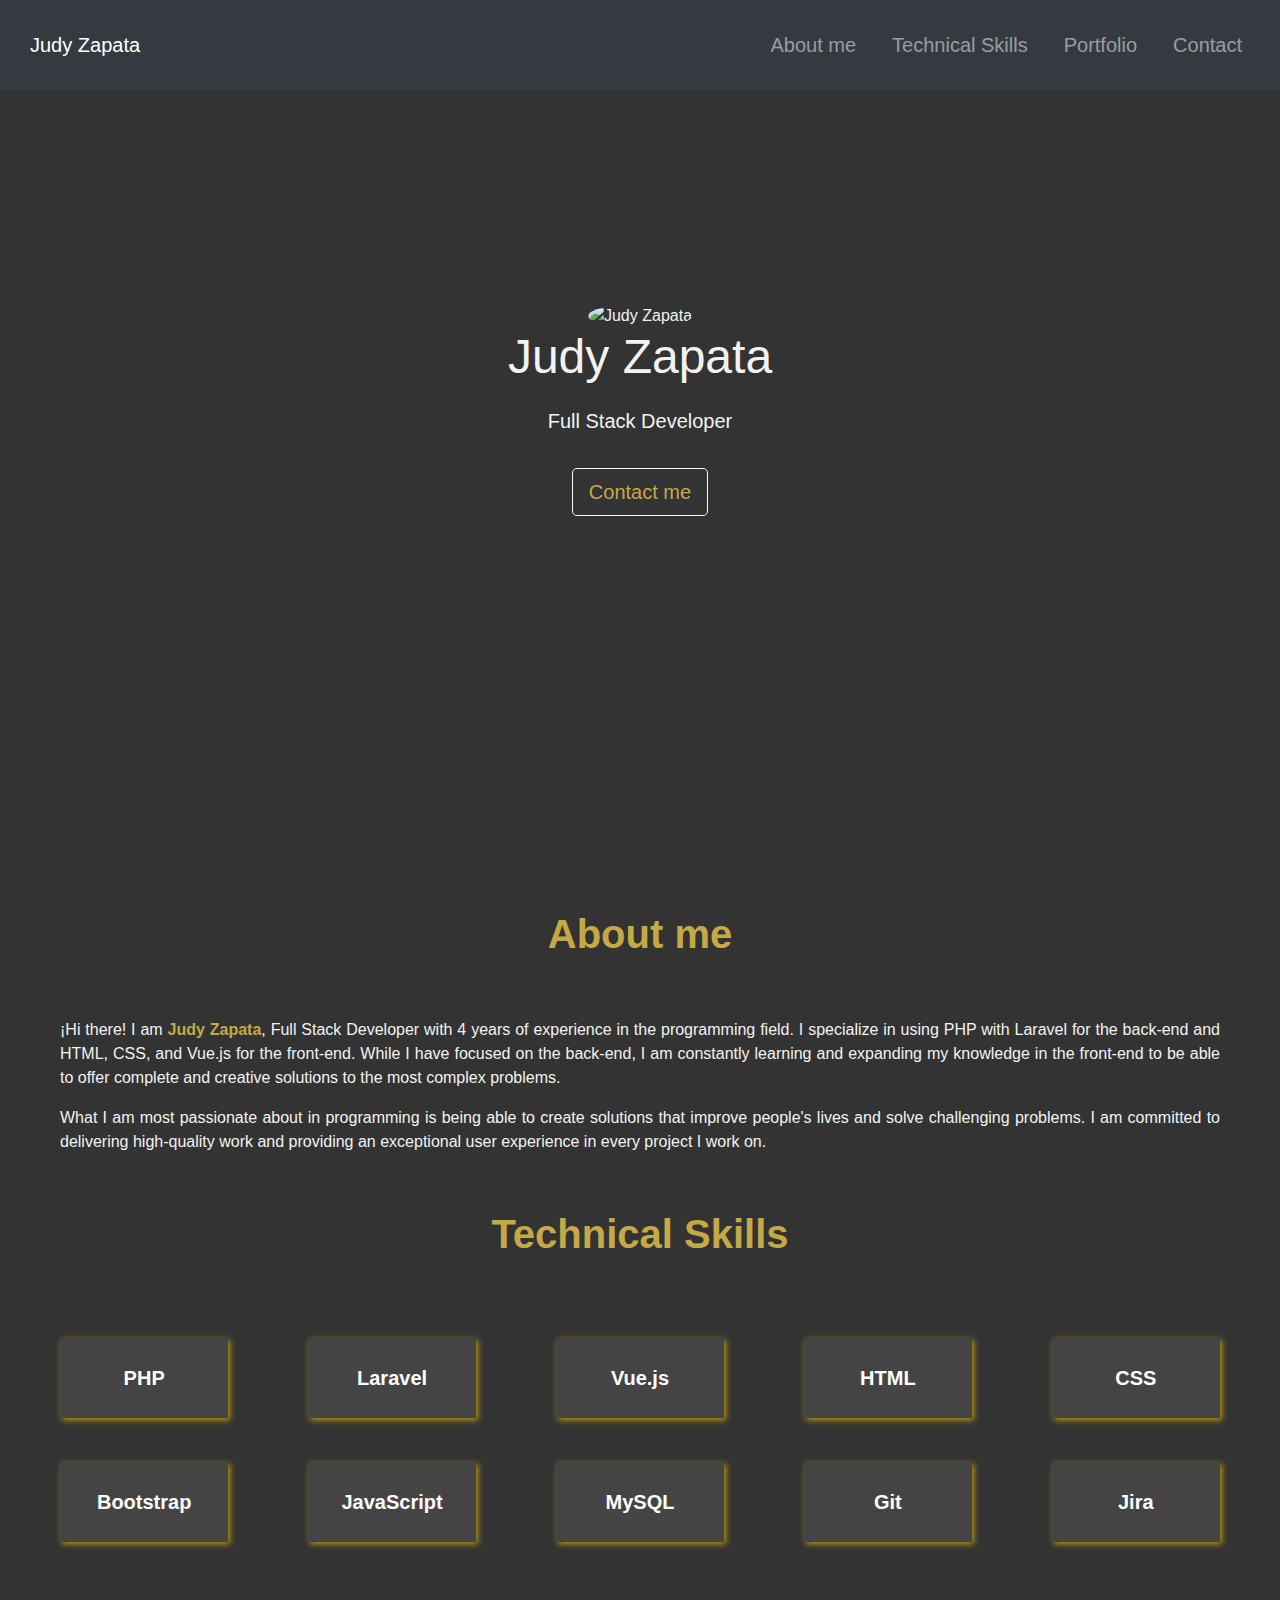
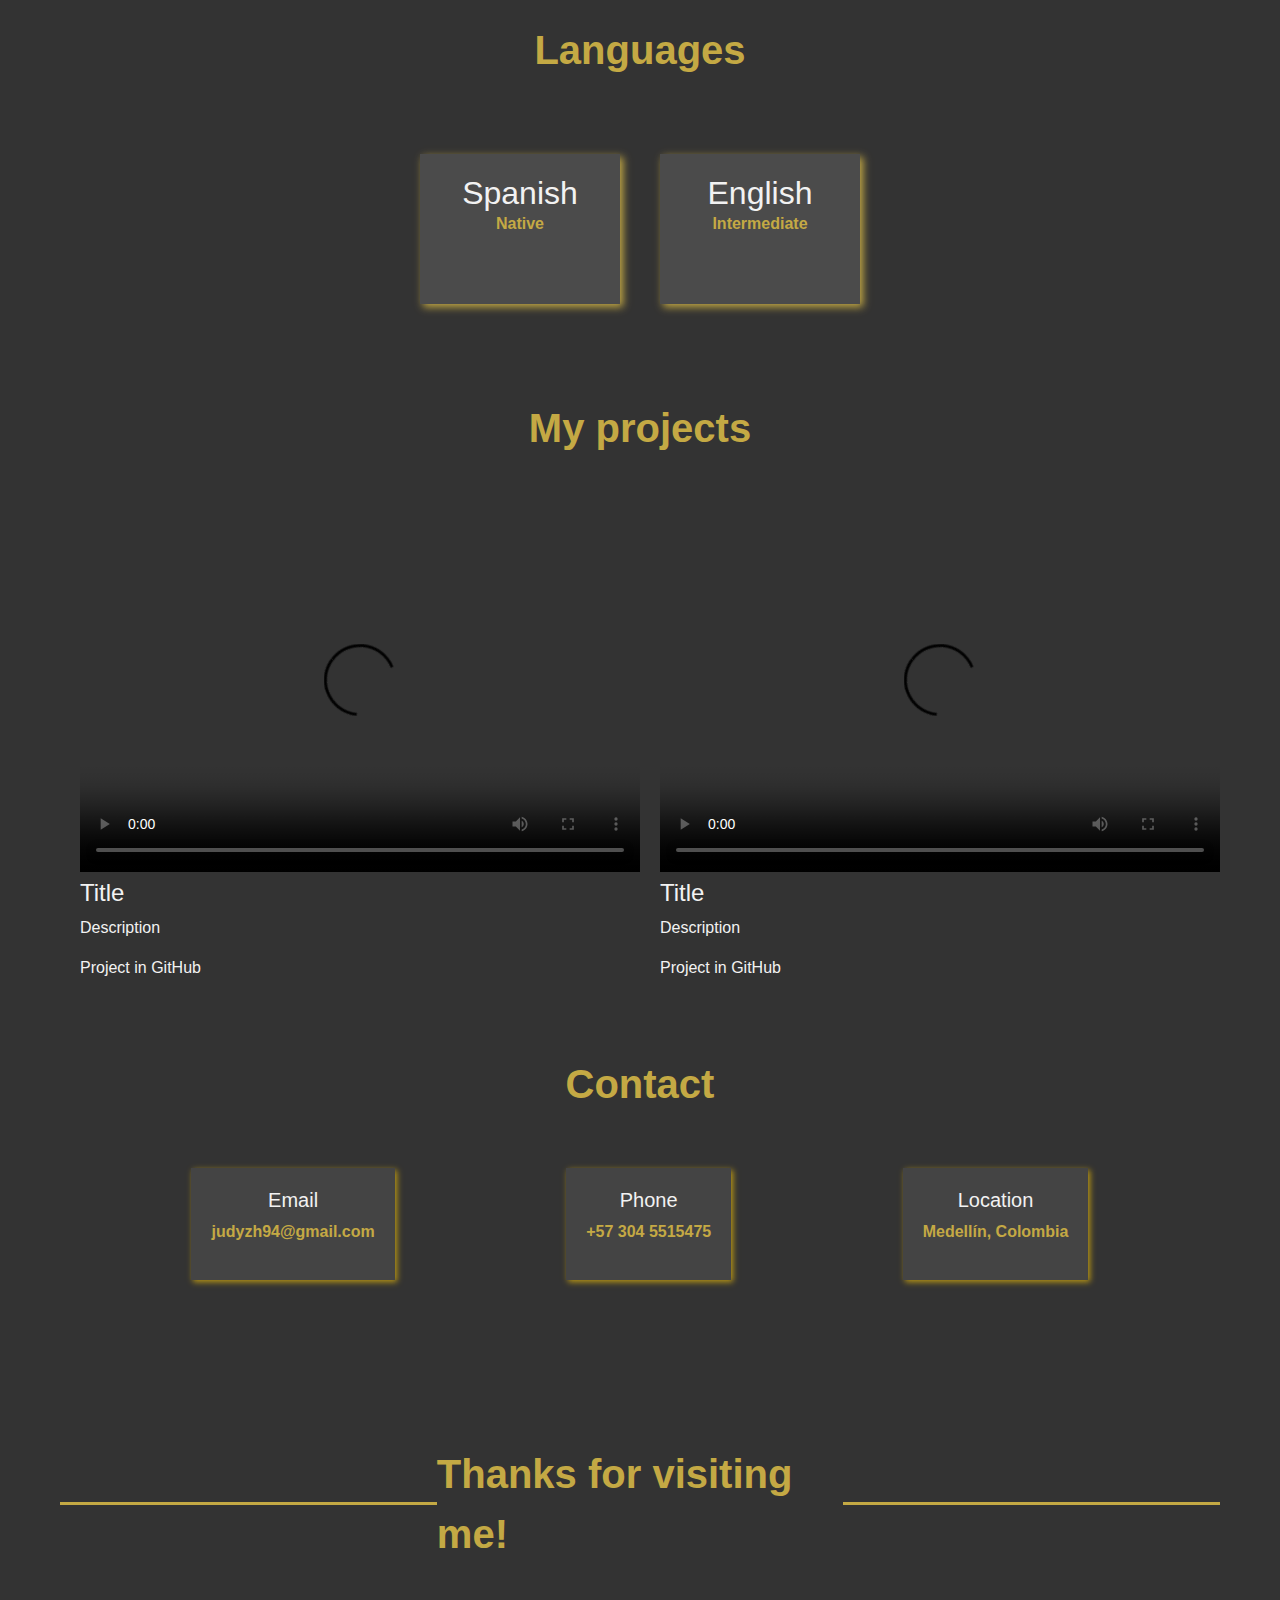
==== commit 7517f748: "docs: update information and photo" ====
--- a/index.html
+++ b/index.html
@@ -24,16 +24,16 @@
       <div class="collapse navbar-collapse" id="navbarNav">
         <ul class="navbar-nav ml-auto">
           <li class="nav-item">
-            <a class="nav-link" href="#about">Sobre mí</a>
-          </li>
-          <li class="nav-item">
-            <a class="nav-link" href="#skills">Conocimientos</a>
-          </li>
-          <li class="nav-item">
-            <a class="nav-link" href="#projects">Portafolio</a>
-          </li>
-          <li class="nav-item">
-            <a class="nav-link" href="#contact">Contacto</a>
+            <a class="nav-link" href="#about">About me</a>
+          </li>
+          <li class="nav-item">
+            <a class="nav-link" href="#skills">Technical Skills</a>
+          </li>
+          <li class="nav-item">
+            <a class="nav-link" href="#projects">Portfolio</a>
+          </li>
+          <li class="nav-item">
+            <a class="nav-link" href="#contact">Contact</a>
           </li>
         </ul>
       </div>
@@ -44,8 +44,8 @@
       <div class="container text-center">
         <img src="images/photo.jpg" alt="Judy Zapata" class="rounded-circle mt-5" width="250">
         <h1>Judy Zapata</h1>
-        <p class="lead">Desarrolladora Full Stack</p>
-        <a href="#contact" class="btn btn-lg btn-outline-light mt-3 button-color">Contáctame</a>
+        <p class="lead">Full Stack Developer</p>
+        <a href="#contact" class="btn btn-lg btn-outline-light mt-3 button-color">Contact me</a>
             <div class="mt-4">
               <a href="https://www.linkedin.com/in/judyzapata/" target="_blank">
                   <i class="fab fa-linkedin fa-2x mr-4"></i>
@@ -66,25 +66,25 @@
     <!-- About Section -->
     <section id="about">
         <div class="container">
-          <h2 class="titles">Sobre mí</h2>
+          <h2 class="titles">About me</h2>
           <p class="justify-text">
-              ¡Hola! Soy <span class="text-highlight">Judy Zapata</span>, una desarrolladora Full Stack con 2 años y
-              4 meses de experiencia en el campo de la programación. Mi especialidad es el uso de PHP con Laravel para
-              el back-end y HTML, CSS y Vue.js para el front-end. Si bien me he enfocado en el back-end, estoy
-              constantemente aprendiendo y expandiendo mis conocimientos en el front-end para poder ofrecer soluciones
-              completas y creativas a los problemas más complejos.
+              ¡Hi there! I am <span class="text-highlight">Judy Zapata</span>, Full Stack Developer with 4 years of
+              experience in the programming field. I specialize in using PHP with Laravel for the back-end and HTML,
+              CSS, and Vue.js for the front-end. While I have focused on the back-end, I am constantly learning and
+              expanding my knowledge in the front-end to be able to offer complete and creative solutions to the most
+              complex problems.
           </p>
           <p class="justify-text">
-              Lo que más me apasiona de la programación es poder crear soluciones que mejoren la vida de las personas y
-              resolver problemas desafiantes. Estoy comprometida en ofrecer un trabajo de alta calidad y brindar una
-              experiencia de usuario excepcional en cada proyecto en el que trabajo.
+              What I am most passionate about in programming is being able to create solutions that improve people's
+              lives and solve challenging problems. I am committed to delivering high-quality work and providing an
+              exceptional user experience in every project I work on.
           </p>
         </div>
     </section>
 
     <!-- Skills Section -->
     <section id="skills">
-        <h2 class="titles">Mis conocimientos</h2>
+        <h2 class="titles">Technical Skills</h2>
           <div class="container">
               <div class="row">
                   <div class="col-md-2 col-sm-4 col-6 mb-4">
@@ -155,17 +155,17 @@
 
     <!-- Languages Section -->
     <section id="languages">
-        <h2 class="titles">Idiomas</h2>
+        <h2 class="titles">Languages</h2>
           <div class="languages-container">
               <div class="language-box">
                   <i class="fas fa-language"></i>
-                  <h2>Español</h2>
-                  <p class="subtitle">Nativo</p>
+                  <h2>Spanish</h2>
+                  <p class="subtitle">Native</p>
               </div>
               <div class="language-box">
                   <i class="fas fa-language"></i>
-                  <h2>Inglés</h2>
-                  <p class="subtitle">Intermedio</p>
+                  <h2>English</h2>
+                  <p class="subtitle">Intermediate</p>
               </div>
           </div>
     </section>
@@ -173,23 +173,23 @@
     <!-- Projects Section -->
     <section id="projects">
         <div class="container" style="margin-top: 40px;">
-            <h2 class="titles">Mis proyectos</h2>
+            <h2 class="titles">My projects</h2>
             <div style="display: flex;">
                 <div class="project">
                   <video src="/videos/project-one.mp4" width="560" height="360" controls></video>
-                  <h4>Título</h4>
+                  <h4>Title</h4>
                     <div class="project-description">
-                        <p>Descripción</p>
-                        <a href="https://github.com"><i class="fa-brands fa-github"></i> Proyecto en GitHub</a>
+                        <p>Description</p>
+                        <a href="https://github.com"><i class="fa-brands fa-github"></i> Project in GitHub</a>
                     </div>
                 </div>
 
                 <div class="project">
                 <video src="/videos/project-two.mp4" width="560" height="360" controls></video>
-                  <h4>Título</h4>
+                  <h4>Title</h4>
                     <div class="project-description">
-                        <p>Descripción</p>
-                        <a href="https://github.com"><i class="fa-brands fa-github"></i> Proyecto en GitHub</a>
+                        <p>Description</p>
+                        <a href="https://github.com"><i class="fa-brands fa-github"></i> Project in GitHub</a>
                     </div>
                 </div>
             </div>
@@ -198,7 +198,7 @@
 
     <!-- Contact Section -->
     <section id="contact">
-        <h2 class="titles" style="margin-top: 40px;">Contacto</h2>
+        <h2 class="titles" style="margin-top: 40px;">Contact</h2>
           <div class="contact-container">
               <div class="box">
                   <i class="fa fa-envelope"></i>
@@ -207,12 +207,12 @@
               </div>
               <div class="box">
                   <i class="fa fa-phone"></i>
-                  <h5>Teléfono</h5>
+                  <h5>Phone</h5>
                   <p class="subtitle">+57 304 5515475</p>
               </div>
               <div class="box">
                   <i class="fa fa-map-marker-alt"></i>
-                  <h5>Ubicación</h5>
+                  <h5>Location</h5>
                   <p class="subtitle">Medellín, Colombia</p>
               </div>
           </div>
@@ -238,7 +238,7 @@
         <div class="container space">
             <div class="separator">
                 <div class="line"></div>
-                <div class="subtitle" style="font-size: 40px">¡Gracias por ver!</div>
+                <div class="subtitle" style="font-size: 40px">Thanks for visiting me!</div>
                 <div class="line"></div>
             </div>
         </div>
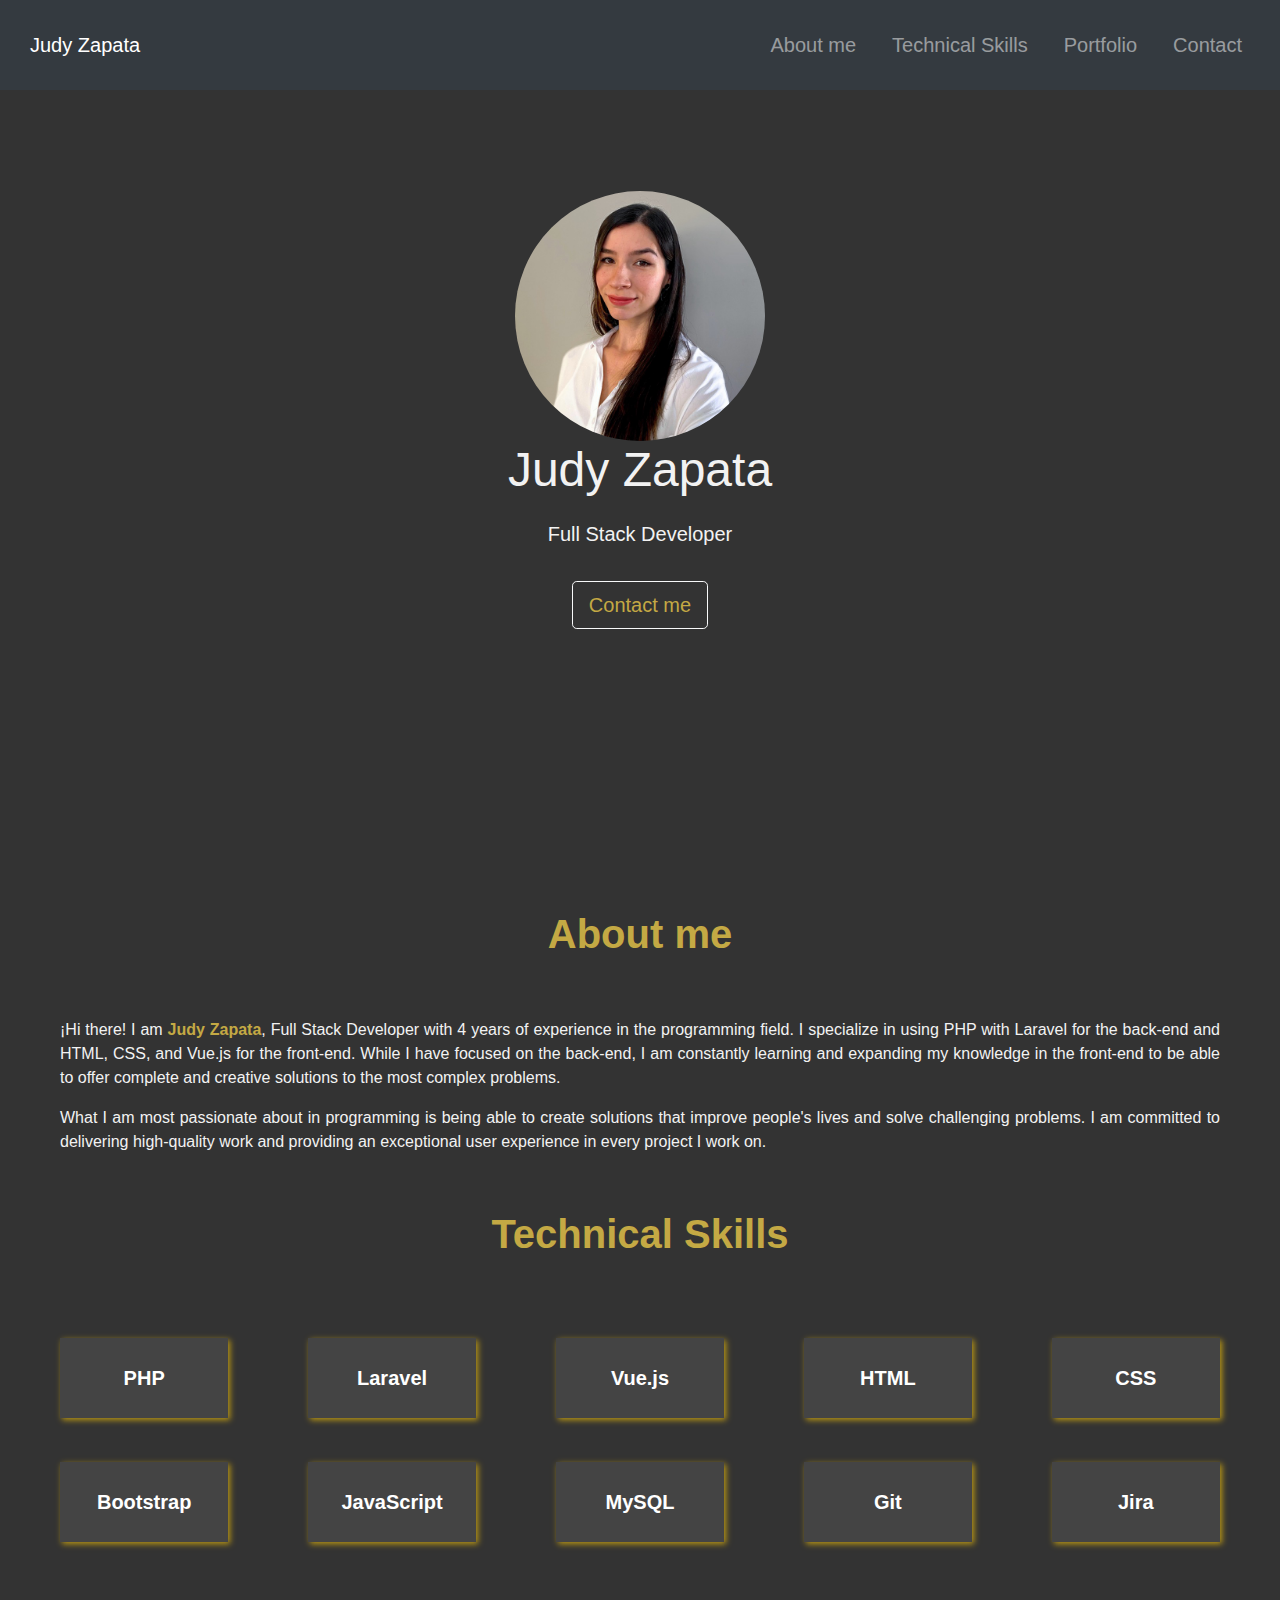
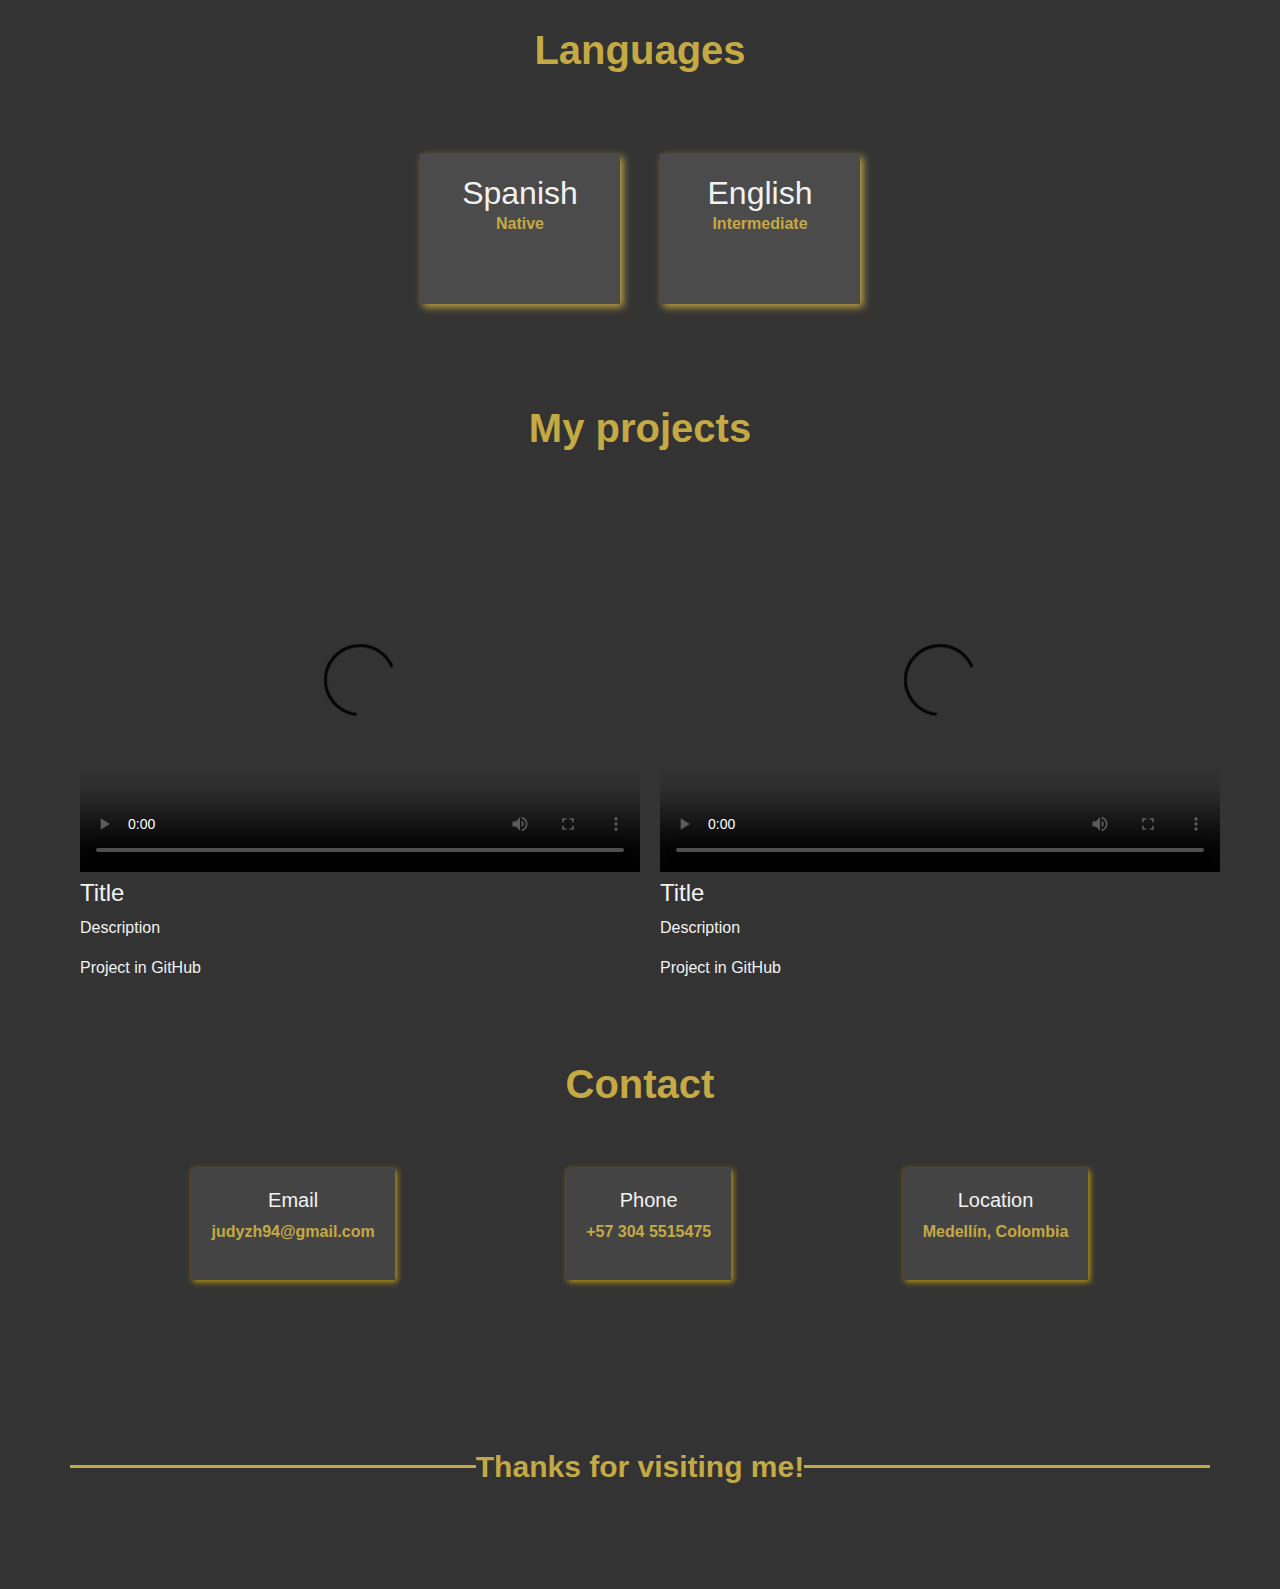
==== commit 3ebc401a: "docs: correct image link and line" ====
--- a/index.html
+++ b/index.html
@@ -42,7 +42,7 @@
     <!-- Home Section -->
     <section id="start">
       <div class="container text-center">
-        <img src="images/photo.jpg" alt="Judy Zapata" class="rounded-circle mt-5" width="250">
+        <img src="images/photo.jpeg" alt="Judy Zapata" class="rounded-circle mt-5" width="250">
         <h1>Judy Zapata</h1>
         <p class="lead">Full Stack Developer</p>
         <a href="#contact" class="btn btn-lg btn-outline-light mt-3 button-color">Contact me</a>
@@ -238,7 +238,7 @@
         <div class="container space">
             <div class="separator">
                 <div class="line"></div>
-                <div class="subtitle" style="font-size: 40px">Thanks for visiting me!</div>
+                <div class="subtitle" style="font-size: 30px">Thanks for visiting me!</div>
                 <div class="line"></div>
             </div>
         </div>
